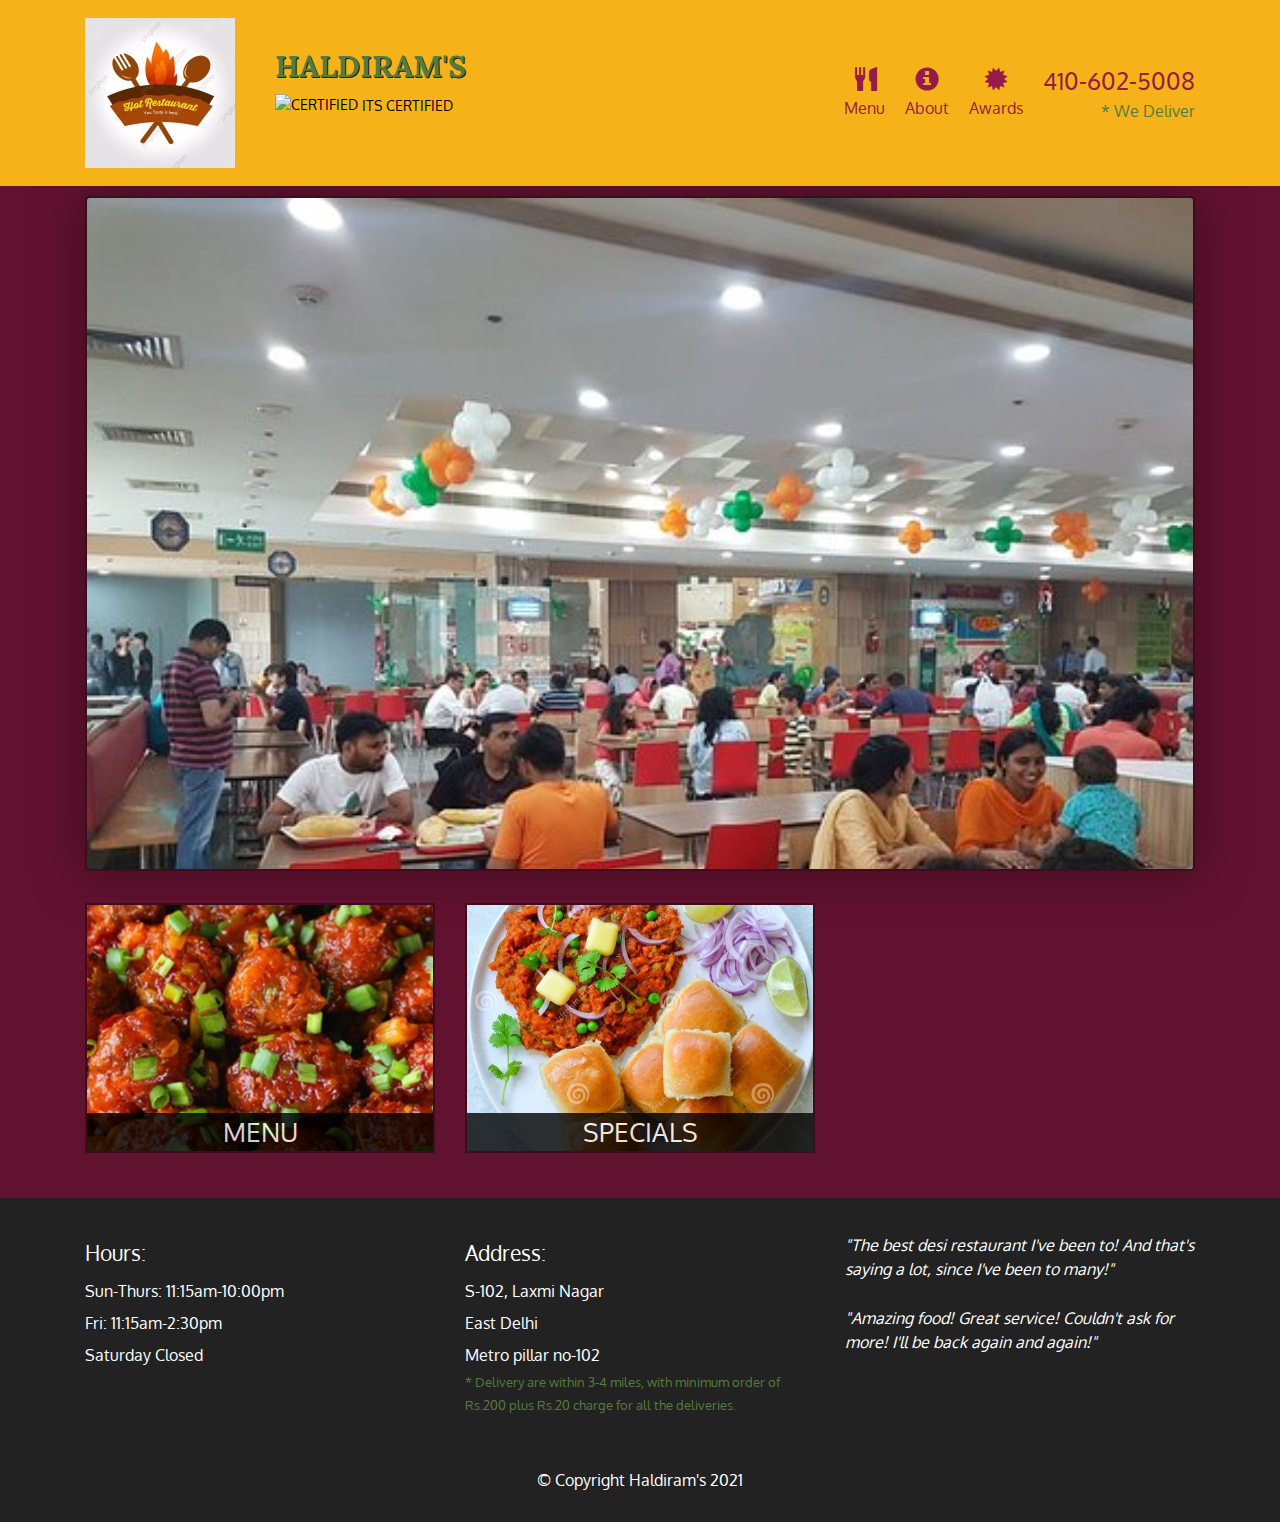
==== index.html @ 4c245920 "first commit" ====
<!doctype html>
<html lang="en">
  <head>
     <meta charset="utf-8">
     <meta http-equiv="X-UA-Compatible" content="IE-edge">
     <meta name="viewport" content="width=device-width, initial-scale=1">
     <title>Restaurant Site</title>
     <link rel="stylesheet" href="css/bootstrap.min.css">
     <link rel="stylesheet" href="css/bootstrap-grid.min.css">
     <link rel="stylesheet" href="css/styles.css">
     <link href="bootstrap4-glyphicons/css/bootstrap-glyphicons.css" rel="stylesheet">
     <link rel="stylesheet" type="text/css" href="https://fonts.googleapis.com/css?family=Oxygen:400,300,700">
     <link rel="stylesheet" type="text/css" href="https://fonts.googleapis.com/css?family=Lora">
   </head>
  <body>
  	<header>
  		<nav id="header-nav" class="navbar navbar-expand-lg navbar-light">
  			<div class="container">                                     <!--  a container to hold all header elements -->

  			                               <!-- bootstrap documentation will tell that any header should go under this navber header -->
  				    <a href="index.html" class="float-left d-none d-sm-block">                       <!-- //this will be a clickable region// and class will make float left with the help of bootstrap and this will apply when the screen is medium or large-->
  						<div id="logo-img" alt="Logo img"></div>             <!-- image -->
  					</a>

  				    <div class="navbar-brand">
  					   <a href="index.html"><h1>Haldiram's</h1></a>        <!-- It is already floated left because of navbar brand wrapper-->

                       <p>
                    	 <img src="images/Blue_star (1).jpg" alt="Certified">
                    	 <span>Its certified</span>
                       </p>
  				    </div>
  				

                    <button class="navbar-toggler" type="button" data-toggle="collapse" data-target="#collapsable-nav" aria-controls="collapsable-nav" aria-expanded="false" aria-label="Toggle navigation">    <!-- navbar-toggle is controlling positioning of button; collapsed is a bootstrap plugin that tells this button is in collapsed state, if somebody clicks on it the collapsed state is gone; next 2 data are html5 api attributes that allow javascript plugins; aria is for screen readers-->
                    	<span class="sr-only">Toggle navigation</span>     <!--screen readers-->
                    	<span class="navbar-toggler-icon"></span> <!-- putting icons in the buttons-->
                    </button>	
  				

  				<div id="collapsable-nav" class="collapse navbar-collapse">   <!-- collapse.js api will collapse the button after seeing the id; this is the container div for menu items-->
  					<ul id="nav-list" class="navbar-nav ml-auto">     <!--nav and navbar-nav are going to be a component of our navigation; navbar-right is float right --> 
  					    <li class="d-sm-none active">
  					    	<a href="index.html">
  					    		<span class="glyphicon glyphicon-home"></span>Home
  					    	</a>
  					    </li>
  						<li>
  							<a href="menu-categories.html">   <!--It will point to some page-->
  								<span class="glyphicon glyphicon-cutlery"></span>   <!--these two classes are able to bring icon font-->
  								<br class="d-none d-sm-block">  <!--br is used so that menu comes under the icon-->Menu
  							</a>
  						</li>
  						<li>
  							<a href="#">
  								<span class="glyphicon glyphicon-info-sign"></span><br class="d-none d-sm-block">About
  							</a>
  						</li>
  						<li>
  							<a href="#">
  								<span class="glyphicon glyphicon-certificate"></span><br class="d-none d-sm-block">Awards
  							</a>
  						</li>
  						<li id="phone" class="d-none d-sm-block">
  							<a href="tel:410-602-5008"> <!-- If somebody clicks it , it will try to call that number -->
  								<span>410-602-5008</span>
  							</a>
  							<div>* We Deliver</div>
  						</li>
  					</ul>
  				</div>

  			</div>
  		</nav>
  	</header>

  	<div class="d-grid gap-2 d-sm-none text-center">  <!--phone button-->
        <button class="btn btn-primary" type="button">
           <a href="tel:410-602-5008" class="btn">
  			  <span class="glyphicon glyphicon-earphone"></span>
  			  410-602-5008
  		   </a>
  	    </button>

  	    <div id="xs-deliver">We deliver</div>
    </div>

  	<div id="main-content" class="container">
  		<div class="jumbotron">
  			<img src="images/jambotron576.jpg" alt="Picture of restaurant" class="img-fluid d-sm-none"> <!-- img-fluid is used as i change the width of the browser, the sizing if image changes proportionally -->
  		</div>

  		<div id="home-tiles" class="row">
  			<div class="col-md-4 col-sm-6 col-xs-12">
  				<a href="menu-categories.html"><div id="menu-tile"><span>menu</span></div></a>
  			</div>

  			 <div class="col-md-4 col-sm-6 col-xs-12">
  				<a href="single-category.html"><div id="specials-tile"><span>specials</span></div></a>
  			</div>

  			 <div class="col-md-4 col-sm-12 col-xs-12">
  				<a href="https://goo.gl/maps/sxfXKobXJfE6LmUt9" target="_blank">
  					<!-- <div id="map-tile">
  					  <iframe src="https://www.google.com/maps/embed?pb=!1m18!1m12!1m3!1d3501.7740837619212!2d77.31972611469799!3d28.63653228241616!2m3!1f0!2f0!3f0!3m2!1i1024!2i768!4f13.1!3m3!1m2!1s0x390cfb311fc50643%3A0x32ef09418a5afbae!2sHaldiram&#39;s!5e0!3m2!1sen!2sin!4v1610264014817!5m2!1sen!2sin" width="100%" height="250" frameborder="0" style="border:0;" allowfullscreen="" aria-hidden="false" tabindex="0"></iframe><span>map</span>
  					</div> -->
  				</a>
  			</div>
  		</div>     <!--End od home tiles -->

  	</div>     <!--End of main content-->

  	<footer class="panel-footer">  <!--class provides background color and padding -->
  		<div class="container">
  			<div class="row">
  				<section id="hours" class="col-sm-4">
  					<span>Hours:</span><br>
  					Sun-Thurs: 11:15am-10:00pm<br>
  					Fri: 11:15am-2:30pm<br>
  					Saturday Closed
  					<hr class="d-sm-none">
  				</section>
  				<section id="address" class="col-sm-4">
  					<span>Address:</span><br>
  					S-102, Laxmi Nagar<br>
  				    East Delhi<br>
  					Metro pillar no-102
  					<p>* Delivery are within 3-4 miles, with minimum order of Rs.200 plus Rs.20 charge for all the deliveries.</p>
  					<hr class="d-sm-none">
  				</section>
  				<section id="testimonials" class="col-sm-4">
  					<p>"The best desi restaurant I've been to! And that's saying a lot, since I've been to many!"</p>
  					<p>"Amazing food! Great service! Couldn't ask for more! I'll be back again and again!"</p>
  				</section>
  			</div>
  			<div class="text-center">&copy; Copyright Haldiram's 2021</div>
  		</div>
  	</footer>

  	<script src="js/jquery-3.5.1.min.js"></script>
  	<script src="js/bootstrap.min.js"></script>
  	<script src="js/script.js"></script>
  </body>
</html>
---- css/styles.css ----
body{
 	font-size: 16px;
    color: #fff; 
 	background-color: #61122f;
 	font-family: 'Oxygen', sans-serif;
 }

/*HEADER*/
#header-nav{
	background-color: #f6b319;
	/*height: 200px;*/
	border-radius: 0;
	border: 0;
	margin-bottom: 10px
}

#logo-img{
	background: url("../images/photo.jpg") no-repeat;
	width: 150px;
	height: 150px;
	margin: 10px 15px 10px 0;
}

.navbar-brand{
	padding: 25px;
}

.navbar-brand h1 {
	font-family: 'Lora', serif;
	color: #557c3e;
	font-size: 1.5em;
	text-transform: uppercase;
	font-weight: bold;
	text-shadow: 1px 1px #222;
	margin-top: 0;
	margin-bottom: 0;
	line-height: .75;    /*to tighten up the whole thing*/
}

.navbar-brand a:hover, .navbar-brand a:focus {
	text-decoration: none;     /*to remove underline*/
}

.navbar-brand p {       /*for certified line*/
	color: #000;
	text-transform: uppercase;
	font-size: 0.7em;
	margin-top: 15px;
}

.navbar-brand p span {    /*to allign text in middle with the star logo*/
    vertical-align: middle;
}

#nav-list li {
    margin-left: 20px;
   /* height: 80px;*/
	align-self: center; 
	text-align: center;   
}

#nav-list a {           /* color the icons res*/
	color: #951C49;
	text-align: center;
}

#nav-list a:hover {
	background: #E7E7E7;
    text-decoration: none;
}

#nav-list a span {
	font-size: 1.5em;
}

#phone a {                /* phone no*/
	text-align: right;
    padding-bottom: 0;
}

#phone div {
	color: #557c3e;
	text-align: right;
}

button .navbar-toggler, button .navbar-toggler-icon {
	border: 1px solid #61122f;
}
/*END of header*/

/*Footer*/
.panel-footer {
	margin-top: 30px;
	padding-top: 35px;
	padding-bottom: 30px;
	background-color: #222;
	border-top: 0;
}

.panel-footer div.row {
	margin-bottom: 35px;
}

#hours, #address {
	line-height: 2;
}

#hours > span, #address > span {
	font-size: 1.3em;
}

#address p {
	color: #557c3e;
	font-size: .8em;
	line-height: 1.8;
}

#testimonials {
	font-style: italic;
}

#testimonials p:nth-child(2) {
	margin-top: 25px;
}
/*END of header*/

/*HOME PAGE*/
.jumbotron {
	box-shadow: 0 0 50px #3F0C1F;
	border: 2px solid #3F0C1F;
}

#menu-tile, #specials-tile, #map-tile {
	height: 250px;
	width: 100%;   /*WIll take 100% of the width of the container element(outer-div)*/
	margin-bottom: 15px;
	position: relative;  /*it will set up an anchor for rest of the child elements of these IDs,we will be able to position the child elements absolutely within this*/
	border: 2px solid #3F0C1F;
	overflow: hidden;  /*to clip out the content which can overflow*/
}

#menu-tile:hover, #specials-tile:hover, #map-tile:hover {
	box-shadow: 0 1px 5px 1px #CCCCCC;
}

#menu-tile {
	background: url('../images/menu-tile.jpeg') no-repeat;
	background-position: center;  /*to take center position of the image*/
}

#specials-tile {
	background: url('../images/specials-tile.jpg') no-repeat;
	background-position: center;  /*to take center position of the image*/
}

#menu-tile span, #specials-tile span, #map-tile span {
	position: absolute;
	bottom: 0;
	right: 0;
	width: 100%;
	text-align: center;
	font-size: 1.6em;
	text-transform: uppercase;
	background-color: #000;
	color: #fff;
	opacity: .8;
}
/*End of HOME PAGE*/

/*Menu categories PAGE*/
.category-tile {
	position: relative;
	border: 2px solid #3F0C1F;
	overflow: hidden;
	width: 200px;
	height: 200px;
	margin: 0 auto 15px;
}

.category-tile span {
	position: absolute;
	bottom: 0;
	right: 0;
	width: 100%;
	text-align: center;
	font-size: 1.2em;
	text-transform: uppercase;
	background-color: #000;
	color: #fff;
	opacity: .8;	
}

.category-tile:hover {
	box-shadow: 0 1px 5px 1px #CCCCCC;
}

#menu-categories-title + div {   /*target the class element and its sibling div element*/
	margin-bottom: 50px;
}
/*End of Menu categories PAGE*/

/*Single categories PAGE*/
.menu-item-tile {
	margin-bottom: 25px;
}

.menu-item-tile hr {
	width: 80%;
	background-color: #FFFFFF;
}

.menu-item-tile .menu-item-price {
	font-size: 1.1em;
	text-align: right;
	margin-top: -15px;
	margin-right: -15px;
}

.menu-item-tile .menu-item-price span {
	font-size: .6em;
}

.menu-item-photo {
	position: relative;
	border: 2px solid #3F0C1F;
	overflow: hidden;
	padding: 0;
	margin-right: -15px;
	margin-left: auto;
	margin-bottom: 20px;
	max-width: 200px;
}
.menu-item-photo div {
	position: absolute;
	bottom: 0;
	right: 0;
	width: 80px;
	background-color: #557c3e;
	text-align: center;
}
.menu-item-description {
	padding-right: 30px;
}
h3.menu-item-title {
	margin: 0 0 10px;
}
.menu-item-details {
	font-size: .9em;
	font-style: italic;
}
/*End of single categories PAGE*/

@media (min-width: 1200px) {
	.jumbotron {
		background: url('../images/jambotron1200.jpg') no-repeat;
		height: 675px;
	}
}

@media (min-width: 992px) and (max-width: 1199px) {
	.jumbotron {
		background: url('../images/jambotron992.jpg') no-repeat;
		height: 558px;
	}
}

@media (min-width: 768px) and (max-width: 991px) {
	.jumbotron {
		background: url('../images/jambotron768.jpg') no-repeat;
		height: 432px;
	}
}

@media (min-width: 576px) and (max-width: 768px) {
	
   .navbar-brand{
	padding: 10px;
	height: 80px;
   }

   .navbar-brand h1 {
	padding-top: 10px;
	font-size: 5vw;   /* 1vw= 1% of viewport width */
   }

   .navbar-brand p {       /*for certified line*/
	font-size: 0.6em;
	margin-top: 12px;
   }

   .navbar-brand p img {
	height: 20px;
   }

   #collapsable-nav a {
   	font-size: 1.2em;
   }

   #collapsable-nav a span {
   	font-size: 1em;
   	margin-right: 5px;
   }

	.jumbotron {
		background: url('../images/jambotron576.jpg') no-repeat;
		height: 325px;
	}
}

@media (max-width: 575px) {
   .navbar-brand{
	padding: 10px;
	height: 80px;
   }

   .navbar-brand h1 {
	padding-top: 10px;
	font-size: 5vw;   /* 1vw= 1% of viewport width */
   }

   .navbar-brand p {       /*for certified line*/
	font-size: 0.6em;
	margin-top: 12px;
   }

   .navbar-brand p img {
	height: 20px;
   }

   #collapsable-nav a {
   	font-size: 1.2em;
   }

   #collapsable-nav a span {
   	font-size: 1em;
   	margin-right: 5px;
   }

   #xs-deliver {
   	margin-top: 5px;
   	font-size: .7em;
   	letter-spacing: .1em;
   	text-transform: uppercase;
   }
   /*End of header*/

   /*Footer*/
   .panel-footer section {
   	margin-bottom: 30px;
   	text-align: center;
   }

   .panel-footer section:nth-child(3) {
   	margin-bottom: 0;   /*margin already exists on the whole row*/
   }

   .panel-footer section hr {
   width: 50%;
   background-color: #FFFFFF	
   }
   /*End of header*/

   /*Home page*/
   .jumbotron {
   	  margin-top: 30px;
   	  padding: 0;
	}

	.navbar-brand h1 {
		padding-top: 5px;
		font-size: 6vw;
	}

	#menu-tile, #specials-tile { 
		width: 280px;
		margin: 0 auto 15px;
	}
	/*END of main page*/

	.col-xs-12 {
		position: relative;
		min-height: 1px;
		padding-right: 15px;
		padding-left: 15px;
		float: left;
		width: 100%;
	}

	.menu-item-photo {
		margin-right: auto;
	}
	.menu-item-tile .menu-item-price {
		text-align: center;
	}
	.menu-item-description {
		text-align: center;
	}
}
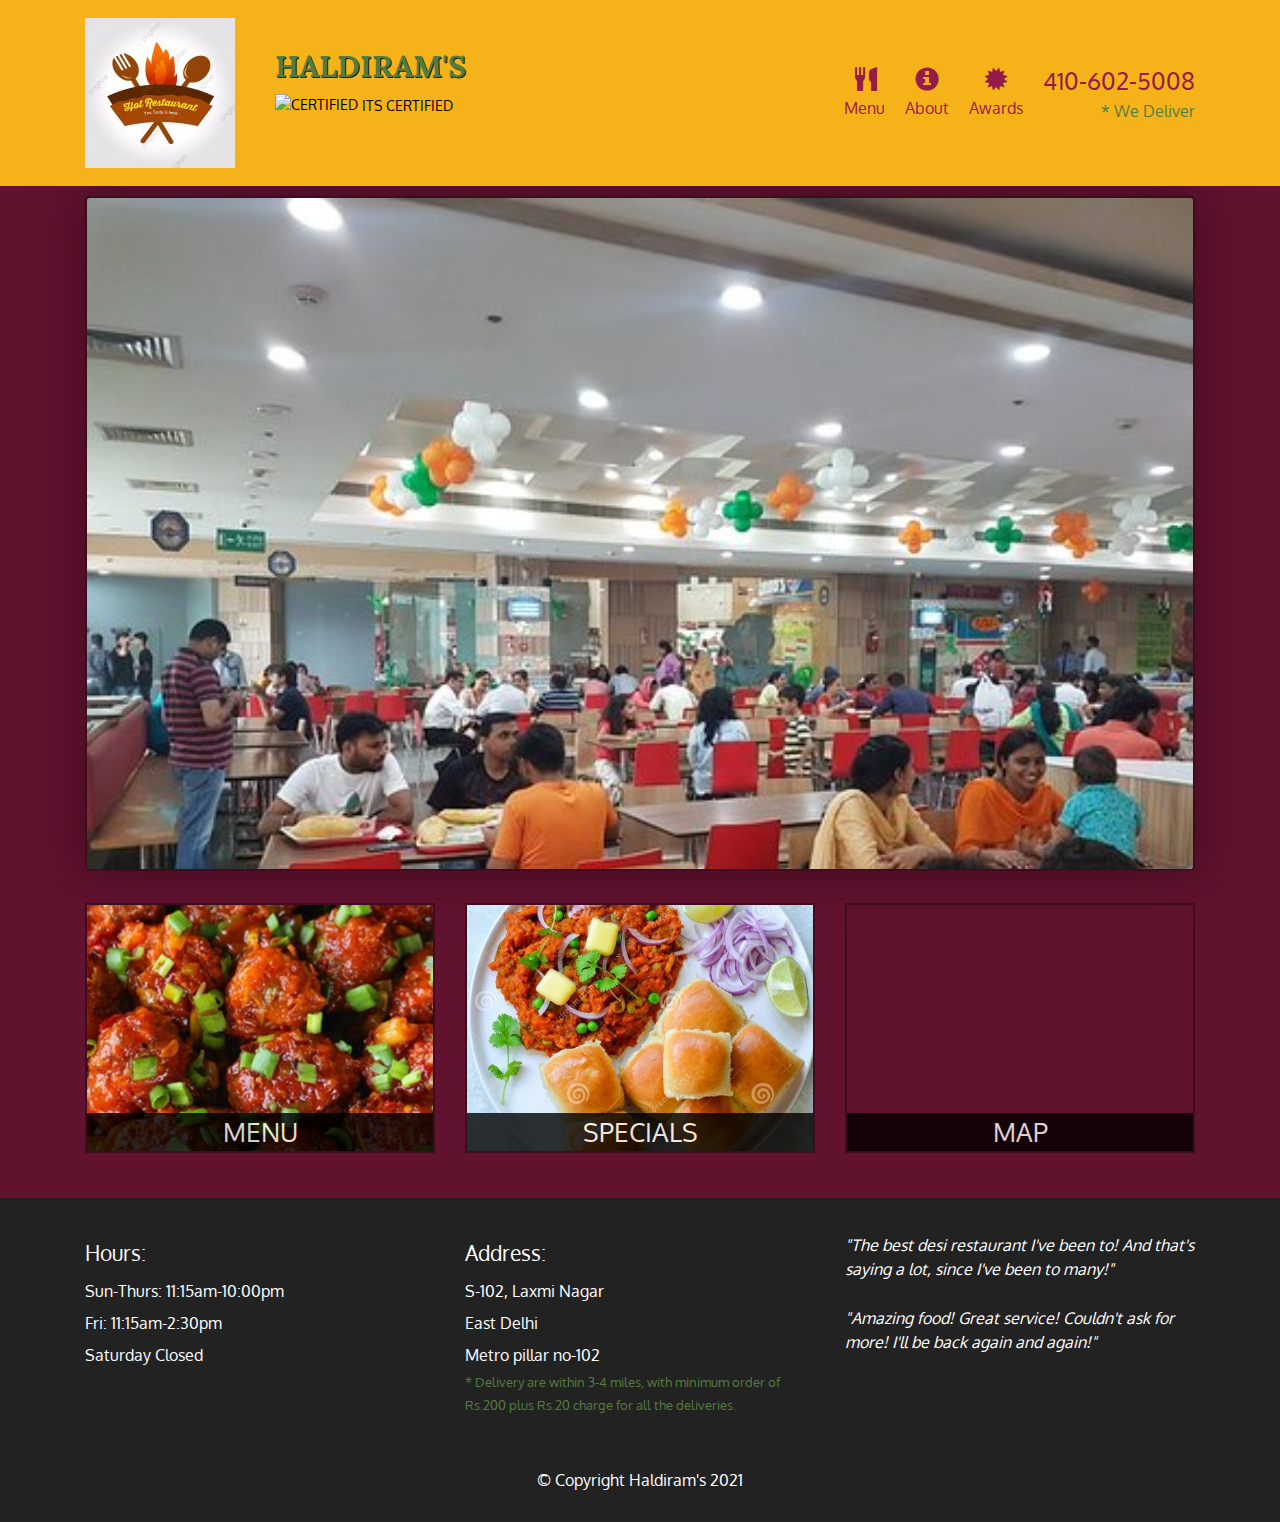
==== commit b45c924c: "Front end website completed" ====
--- a/index.html
+++ b/index.html
@@ -101,9 +101,9 @@
 
   			 <div class="col-md-4 col-sm-12 col-xs-12">
   				<a href="https://goo.gl/maps/sxfXKobXJfE6LmUt9" target="_blank">
-  					<!-- <div id="map-tile">
+  					<div id="map-tile">
   					  <iframe src="https://www.google.com/maps/embed?pb=!1m18!1m12!1m3!1d3501.7740837619212!2d77.31972611469799!3d28.63653228241616!2m3!1f0!2f0!3f0!3m2!1i1024!2i768!4f13.1!3m3!1m2!1s0x390cfb311fc50643%3A0x32ef09418a5afbae!2sHaldiram&#39;s!5e0!3m2!1sen!2sin!4v1610264014817!5m2!1sen!2sin" width="100%" height="250" frameborder="0" style="border:0;" allowfullscreen="" aria-hidden="false" tabindex="0"></iframe><span>map</span>
-  					</div> -->
+  					</div>
   				</a>
   			</div>
   		</div>     <!--End od home tiles -->
